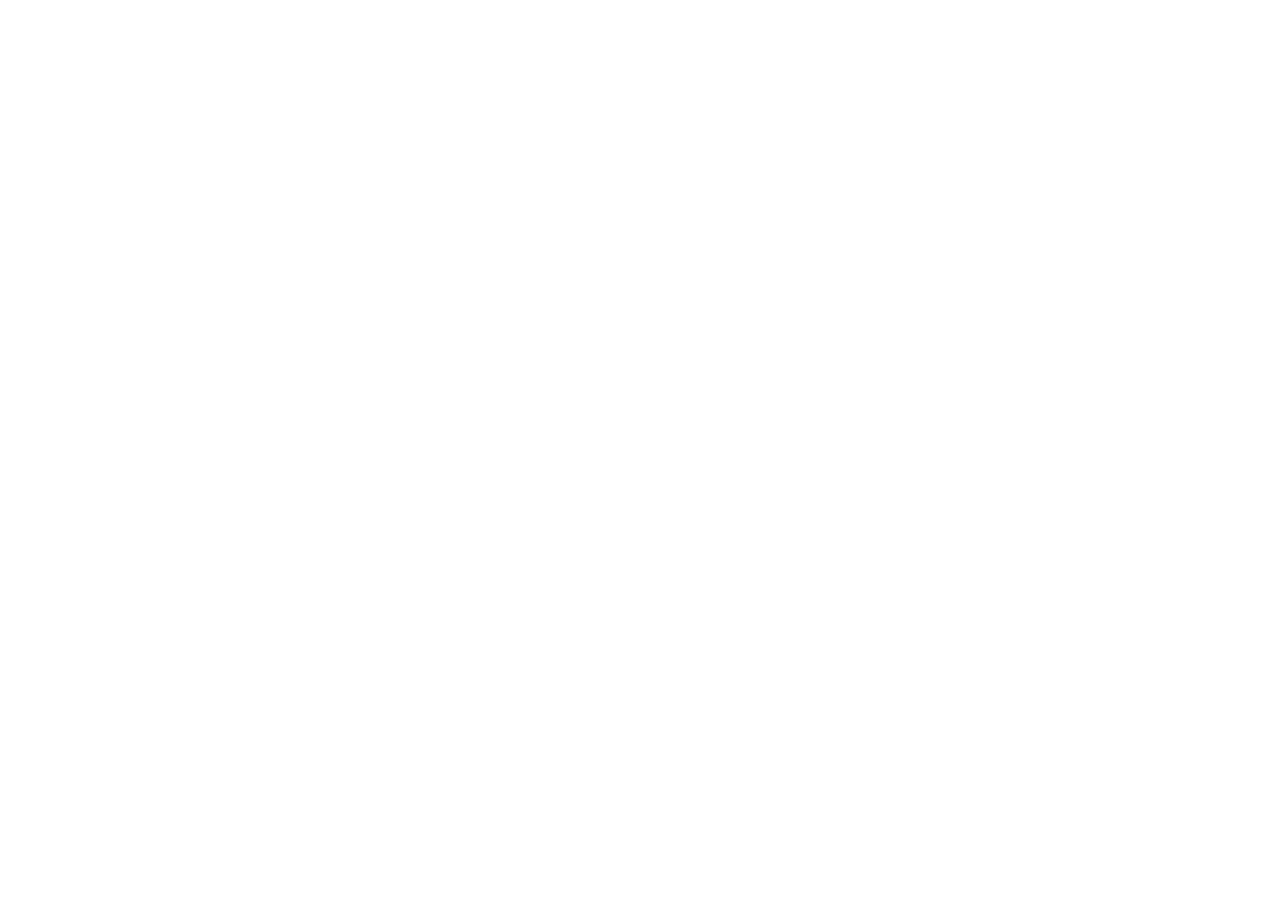
==== index.html @ 12dd681a "Initial file setup for the final project" ====
<!DOCTYPE html>
<html lang="en">
<head>
    <meta charset="UTF-8">
    <meta name="viewport" content="width=device-width, initial-scale=1.0">
    <link rel="stylesheet" href="/css/custom.css">
    <title>Document</title>
</head>
<body>
    <script src="node_modules/bootstrap/dist/js/bootstrap.bundle.min.js"></script>
</body>
</html>
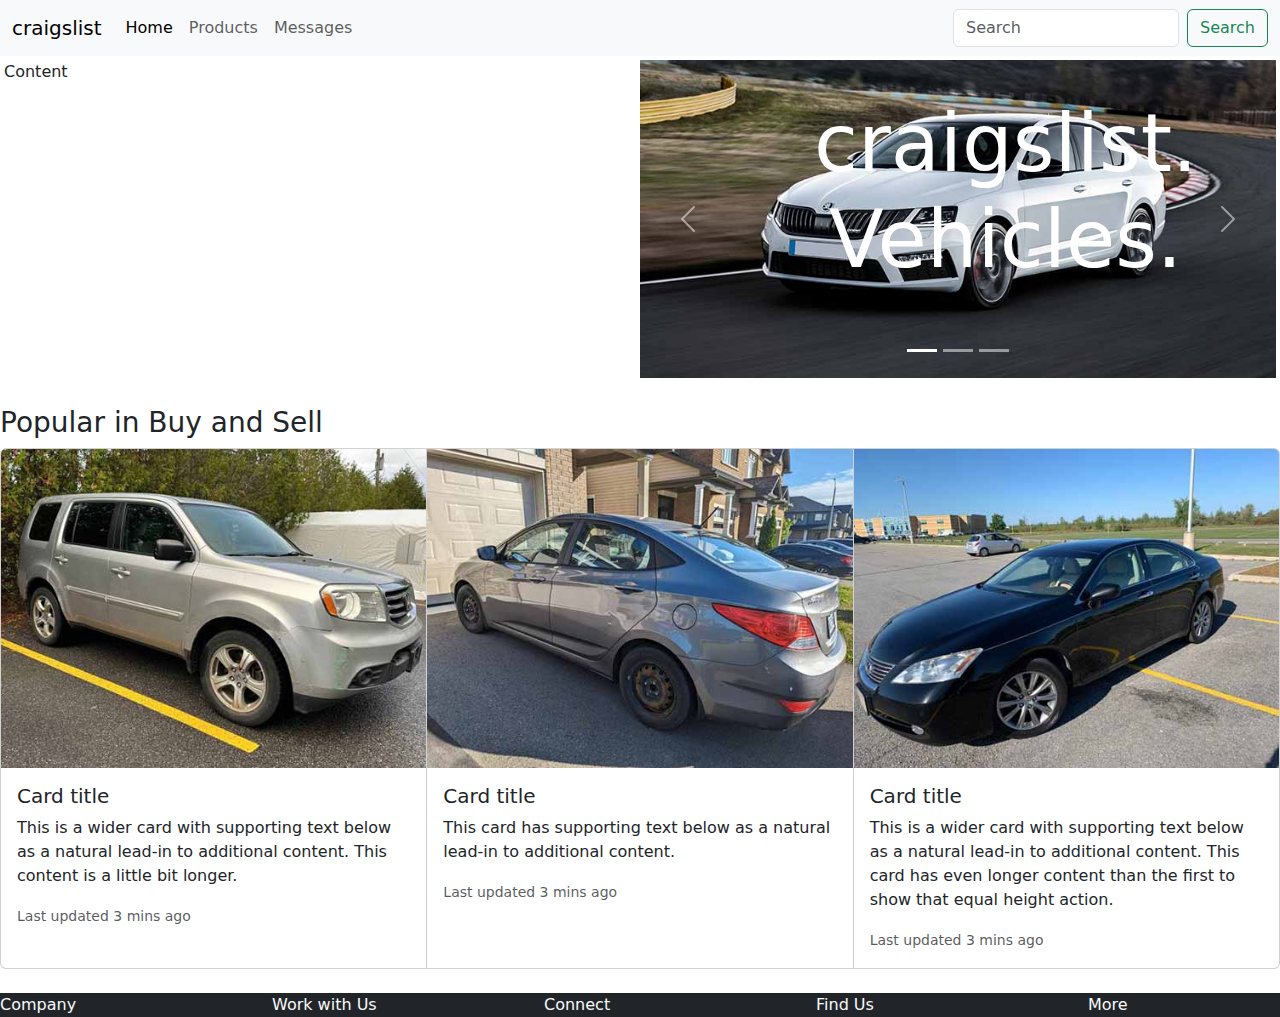
==== commit a286afcb: "Added optimized images and lots of content to all pages." ====
--- a/index.html
+++ b/index.html
@@ -3,10 +3,125 @@
 <head>
     <meta charset="UTF-8">
     <meta name="viewport" content="width=device-width, initial-scale=1.0">
-    <link rel="stylesheet" href="/css/custom.css">
-    <title>Document</title>
+    <link rel="stylesheet" href="css/custom.css">
+    <title>Home</title>
+    <link rel="icon" type="image/x-icon" href="/images/favicon.ico">
+    <link rel="stylesheet" href="https://fonts.googleapis.com/css2?family=Material+Symbols+Outlined:opsz,wght,FILL,GRAD@24,400,0,0" />
 </head>
 <body>
     <script src="node_modules/bootstrap/dist/js/bootstrap.bundle.min.js"></script>
+    <header>
+        <section>
+        <nav class="navbar navbar-expand-lg bg-body-tertiary">
+            <div class="container-fluid">
+              <button class="navbar-toggler" type="button" data-bs-toggle="collapse" data-bs-target="#navbarTogglerDemo03" aria-controls="navbarTogglerDemo03" aria-expanded="false" aria-label="Toggle navigation">
+                <span class="navbar-toggler-icon"></span>
+              </button>
+              <a class="navbar-brand" href="index.html">craigslist</a>
+              <div class="collapse navbar-collapse" id="navbarTogglerDemo03">
+                <ul class="navbar-nav me-auto mb-2 mb-lg-0">
+                  <li class="nav-item">
+                    <a class="nav-link active" aria-current="page" href="index.html">Home</a>
+                  </li>
+                  <li class="nav-item">
+                    <a class="nav-link" href="products.html">Products</a>
+                  </li>
+                  <li class="nav-item">
+                    <a class="nav-link" href="about.html">Messages</a>
+                  </li>
+                </ul>
+                <form class="d-flex" role="search">
+                  <input class="form-control me-2" type="search" placeholder="Search" aria-label="Search">
+                  <button class="btn btn-outline-success" type="submit">Search</button>
+                </form>
+              </div>
+            </div>
+          </nav>
+        </section>
+        <section id="hero" class="m-1">
+            <div>
+                Content
+            </div>
+            <div id="carouselExampleIndicators" class="carousel slide">
+                <div class="carousel-indicators">
+                    <button type="button" data-bs-target="#carouselExampleIndicators" data-bs-slide-to="0" class="active" aria-current="true" aria-label="Slide 1"></button>
+                    <button type="button" data-bs-target="#carouselExampleIndicators" data-bs-slide-to="1" aria-label="Slide 2"></button>
+                    <button type="button" data-bs-target="#carouselExampleIndicators" data-bs-slide-to="2" aria-label="Slide 3"></button>
+                </div>
+                <div class="carousel-inner">
+                    <div class="carousel-item active">
+                    <img src="images/optimized/white-car.jpg" class="d-block w-100" alt="...">
+                    <div class="carousel-caption">
+                        <h5 class="display-1">craigslist. Vehicles.</h5>
+                        </div>
+                    </div>
+                    <div class="carousel-item">
+                    <img src="images/optimized/beigerover.jpg" class="d-block w-100" alt="...">
+                    </div>
+                    <div class="carousel-item">
+                    <img src="images/optimized/blackcar.jpg" class="d-block w-100" alt="...">
+                    </div>
+                </div>
+                <button class="carousel-control-prev" type="button" data-bs-target="#carouselExampleIndicators" data-bs-slide="prev">
+                    <span class="carousel-control-prev-icon" aria-hidden="true"></span>
+                    <span class="visually-hidden">Previous</span>
+                </button>
+                <button class="carousel-control-next" type="button" data-bs-target="#carouselExampleIndicators" data-bs-slide="next">
+                    <span class="carousel-control-next-icon" aria-hidden="true"></span>
+                    <span class="visually-hidden">Next</span>
+                </button>
+            </div>
+        </section>
+        </section>
+        <section class="pt-4">
+            <h3>Popular in Buy and Sell</h3>
+            <div class="card-group">
+                <div class="card">
+                  <img src="images/optimized/beigerover.jpg" class="card-img-top" alt="...">
+                  <div class="card-body">
+                    <h5 class="card-title">Card title</h5>
+                    <p class="card-text">This is a wider card with supporting text below as a natural lead-in to additional content. This content is a little bit longer.</p>
+                    <p class="card-text"><small class="text-body-secondary">Last updated 3 mins ago</small></p>
+                  </div>
+                </div>
+                <div class="card">
+                  <img src="images/optimized/greysedan.jpg" class="card-img-top" alt="...">
+                  <div class="card-body">
+                    <h5 class="card-title">Card title</h5>
+                    <p class="card-text">This card has supporting text below as a natural lead-in to additional content.</p>
+                    <p class="card-text"><small class="text-body-secondary">Last updated 3 mins ago</small></p>
+                  </div>
+                </div>
+                <div class="card">
+                  <img src="images/optimized/blackcar.jpg" class="card-img-top" alt="...">
+                  <div class="card-body">
+                    <h5 class="card-title">Card title</h5>
+                    <p class="card-text">This is a wider card with supporting text below as a natural lead-in to additional content. This card has even longer content than the first to show that equal height action.</p>
+                    <p class="card-text"><small class="text-body-secondary">Last updated 3 mins ago</small></p>
+                  </div>
+                </div>
+              </div>
+        </section>
+        <section>
+            <footer class="pt-4">
+                <div class="bg-dark text-light row row-cols-5">
+                    <div class="col">Company
+                    </div>
+                    <div class="col">Work with Us
+                    </div>
+                    <div class="col">Connect
+                    </div>
+                    <div class="col">Find Us
+                        <img src="">
+                        <img src="">
+                        <img src="">
+                        <img src="">
+                    </div>
+                    <div class="col">More
+                    </div>
+                </div>
+            </footer>
+        </section>
+    </header>
 </body>
-</html>+</html>
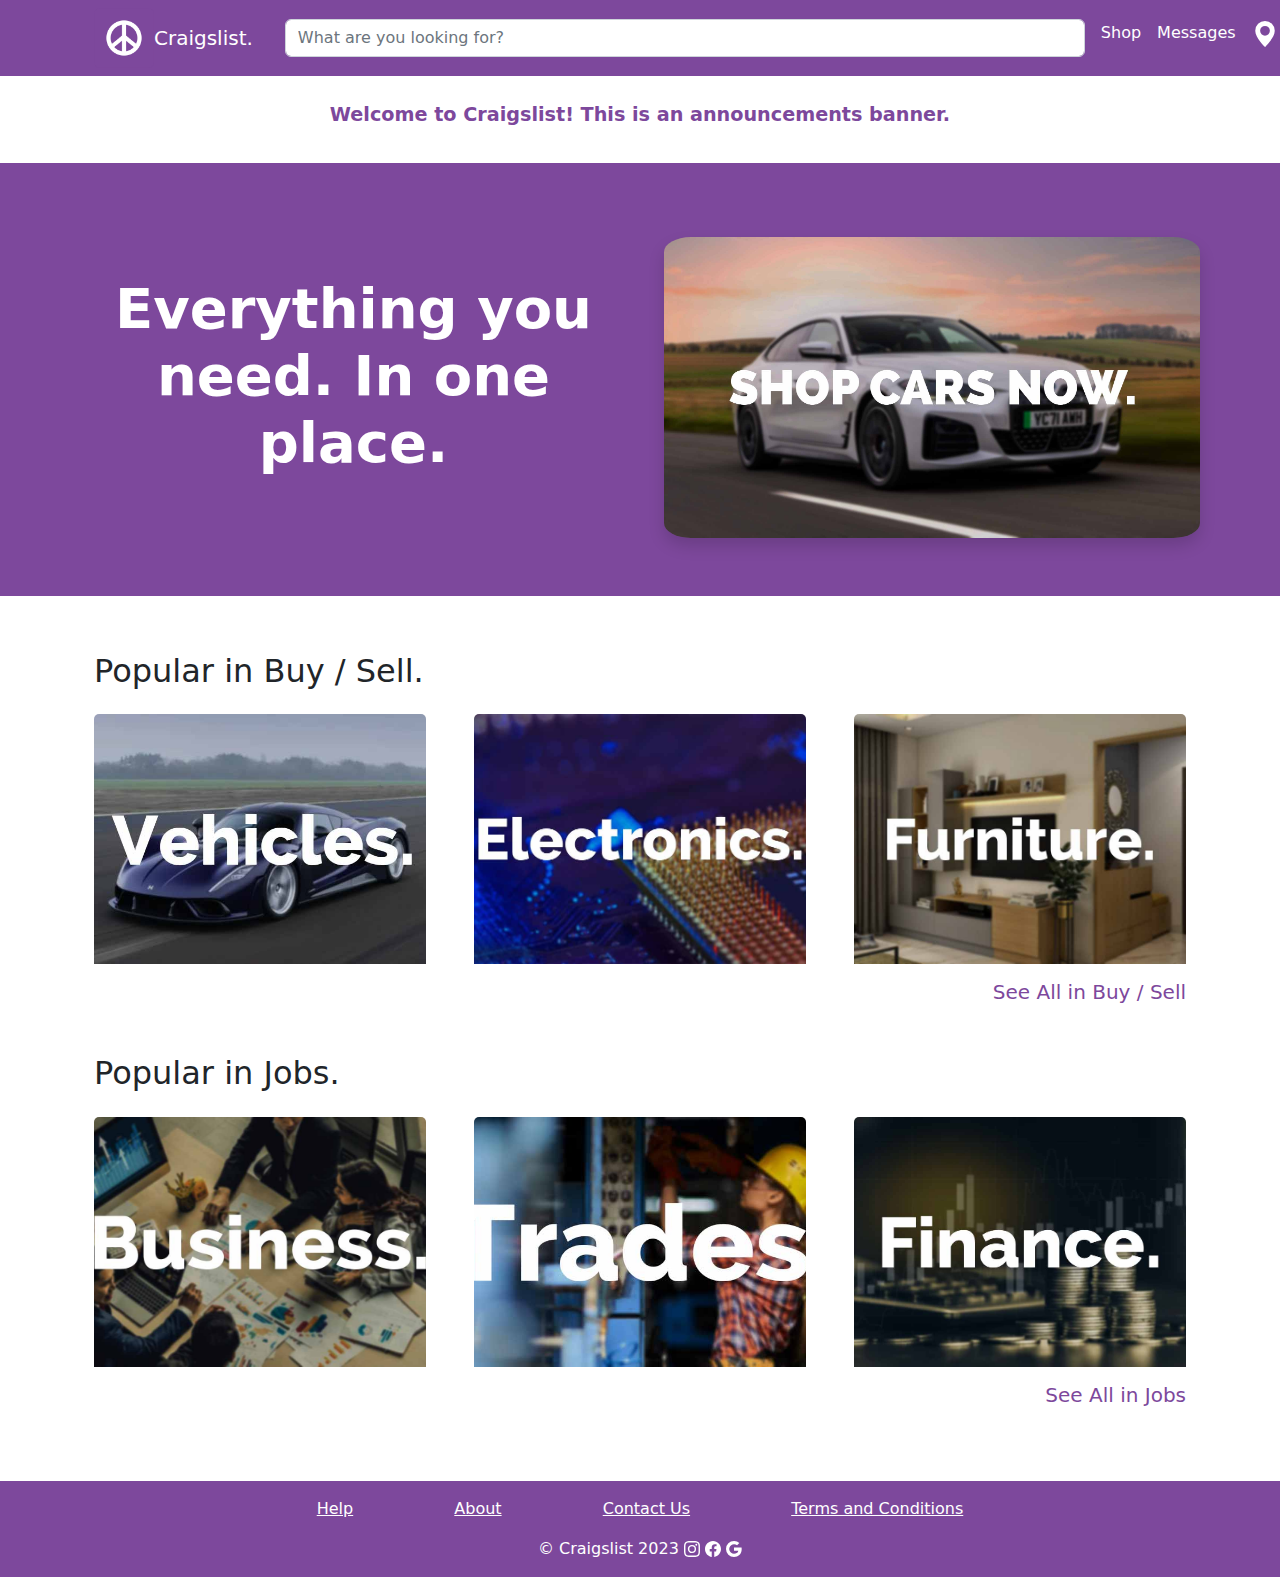
==== commit 2f2b9442: "Added html content + css + final touches" ====
--- a/index.html
+++ b/index.html
@@ -1,127 +1,182 @@
 <!DOCTYPE html>
 <html lang="en">
-<head>
-    <meta charset="UTF-8">
-    <meta name="viewport" content="width=device-width, initial-scale=1.0">
-    <link rel="stylesheet" href="css/custom.css">
-    <title>Home</title>
-    <link rel="icon" type="image/x-icon" href="/images/favicon.ico">
-    <link rel="stylesheet" href="https://fonts.googleapis.com/css2?family=Material+Symbols+Outlined:opsz,wght,FILL,GRAD@24,400,0,0" />
-</head>
-<body>
-    <script src="node_modules/bootstrap/dist/js/bootstrap.bundle.min.js"></script>
-    <header>
-        <section>
-        <nav class="navbar navbar-expand-lg bg-body-tertiary">
-            <div class="container-fluid">
-              <button class="navbar-toggler" type="button" data-bs-toggle="collapse" data-bs-target="#navbarTogglerDemo03" aria-controls="navbarTogglerDemo03" aria-expanded="false" aria-label="Toggle navigation">
-                <span class="navbar-toggler-icon"></span>
-              </button>
-              <a class="navbar-brand" href="index.html">craigslist</a>
-              <div class="collapse navbar-collapse" id="navbarTogglerDemo03">
-                <ul class="navbar-nav me-auto mb-2 mb-lg-0">
-                  <li class="nav-item">
-                    <a class="nav-link active" aria-current="page" href="index.html">Home</a>
-                  </li>
-                  <li class="nav-item">
-                    <a class="nav-link" href="products.html">Products</a>
-                  </li>
-                  <li class="nav-item">
-                    <a class="nav-link" href="about.html">Messages</a>
-                  </li>
-                </ul>
-                <form class="d-flex" role="search">
-                  <input class="form-control me-2" type="search" placeholder="Search" aria-label="Search">
-                  <button class="btn btn-outline-success" type="submit">Search</button>
-                </form>
+    <head>
+        <meta charset="utf-8" />
+        <meta name="viewport" content="width=device-width, initial-scale=1, shrink-to-fit=no" />
+        <meta name="description" content="" />
+        <meta name="author" content="" />
+        <title>Shop Homepage - Start Bootstrap Template</title>
+        <!-- Favicon-->
+        <link rel="icon" type="image/x-icon" href="assets/favicon.ico" />
+        <!-- Bootstrap icons-->
+        <link href="https://cdn.jsdelivr.net/npm/bootstrap-icons@1.5.0/font/bootstrap-icons.css" rel="stylesheet" />
+        <!-- Core theme CSS (includes Bootstrap)-->
+        <link href="styles.css" rel="stylesheet" />
+    </head>
+    <body>
+        <!-- Navigation-->
+        <nav class="navbar navbar-expand-lg navbar-light bs-purple">
+            <div class="container px-4 px-lg-5">
+              <img src="images/CraigslistIcon.png" class="mr-2" width="60">
+                <a class="navbar-brand text-white" href="index.html">Craigslist.</a>
+              <!--Search bar-->
+                <form class="d-flex ms-3">
+                  <input class="form-control me-2" type="search" placeholder="What are you looking for?" aria-label="Search" style="width: 800px;">
+              </form>
+              
+                <button class="navbar-toggler" type="button" data-bs-toggle="collapse" data-bs-target="#navbarSupportedContent" aria-controls="navbarSupportedContent" aria-expanded="false" aria-label="Toggle navigation"><span class="navbar-toggler-icon"></span></button>
+                <div class="collapse navbar-collapse" id="navbarSupportedContent">
+                    <ul class="navbar-nav me-auto mb-2 mb-lg-0 ms-lg-4">
+                        <li class="nav-item"><a class="nav-link active" aria-current="page" href="shop.html">Shop</a></li>
+                        <li class="nav-item"><a class="nav-link" href="messages.html">Messages</a></li>
+                        <li class="nav-item">
+                          <li class="nav-item">
+                            <a class="nav-link" href="messages.html" style="color: white;">
+                              <svg xmlns="http://www.w3.org/2000/svg" width="26" height="26" fill="currentColor" class="bi bi-geo-alt-fill" viewBox="0 0 16 16">
+                                <path d="M8 16s6-5.686 6-10A6 6 0 0 0 2 6c0 4.314 6 10 6 10m0-7a3 3 0 1 1 0-6 3 3 0 0 1 0 6"/>
+                              </svg>
+                            </a>
+                        </li>
+                          <a class="nav-link" href="messages.html" style="color: white;">
+                              <svg xmlns="http://www.w3.org/2000/svg" width="26" height="26" fill="currentColor" class="bi bi-person-fill" viewBox="0 0 16 16">
+                                  <path d="M3 14s-1 0-1-1 1-4 6-4 6 3 6 4-1 1-1 1zm5-6a3 3 0 1 0 0-6 3 3 0 0 0 0 6"/>
+                              </svg>
+                          </a>
+                      </li>
+                    </ul>
+                </div>
+            </div>
+        </nav>
+
+<!-- Announcements Banner -->
+<div class="container px-4 px-lg-5 my-2">
+  <div class="alert bs-purple border-purple banner-font text-center" role="alert">
+    <strong style="color: #7D489C;">Welcome to Craigslist! This is an announcements banner. </strong>
+  </div>
+</div>
+        <!-- Header-->
+        <header class="bs-purple py-1">
+          <div class="container px-4 px-lg-5 my-5">
+              <div class="row align-items-center">
+                  <div class="col-lg-6 text-center text-lg-left text-white">
+                      <h1 class="display-4 fw-bolder" style="margin-left: -15px;">Everything you <br> need. In one place.</h1>
+                  </div>
+                  <div class="col-lg-6 text-center text-lg-right">
+
+                    <a href="shop.html" class="btn btn-primary" style="background-color: transparent; border: none;">
+                      <img src="images/SHOPCARSNOW.jpg" alt="Your Photo" class="img-fluid mt-3 shadow" style="max-width: 105%; border-radius: 5%;">
+                    </a>
+                    </div>
               </div>
+          </div>
+      </header>
+       
+   <!-- Section-->
+   <section class="py-2">
+    <div class="container px-4 px-lg-5 mt-5">
+      <h2 class="text-start mb-4">Popular in Buy / Sell.</h2>
+        <div class="row gx-4 gx-lg-5 row-cols-2 row-cols-md-3 justify-content-center">
+
+            <div class="col mb-5">
+                <div class="card h-100 border-0">
+                    <!-- Product image -->
+                    <a href="shop.html" class="card-button">
+                    <img class="card-img-top custom-img-height" src="images/vehicles.jpg" alt="Vehicles" />
+                    </a>
+                </div>
             </div>
-          </nav>
-        </section>
-        <section id="hero" class="m-1">
-            <div>
-                Content
+
+            <div class="col mb-5">
+                <div class="card h-100 border-0">
+                    <!-- Product image -->
+                    <a href="shop.html" class="card-button">
+                    <img class="card-img-top custom-img-height" src="images/Electronics.jpg" alt="Electronics" />
+                    </a>
+                </div>
             </div>
-            <div id="carouselExampleIndicators" class="carousel slide">
-                <div class="carousel-indicators">
-                    <button type="button" data-bs-target="#carouselExampleIndicators" data-bs-slide-to="0" class="active" aria-current="true" aria-label="Slide 1"></button>
-                    <button type="button" data-bs-target="#carouselExampleIndicators" data-bs-slide-to="1" aria-label="Slide 2"></button>
-                    <button type="button" data-bs-target="#carouselExampleIndicators" data-bs-slide-to="2" aria-label="Slide 3"></button>
-                </div>
-                <div class="carousel-inner">
-                    <div class="carousel-item active">
-                    <img src="images/optimized/white-car.jpg" class="d-block w-100" alt="...">
-                    <div class="carousel-caption">
-                        <h5 class="display-1">craigslist. Vehicles.</h5>
-                        </div>
-                    </div>
-                    <div class="carousel-item">
-                    <img src="images/optimized/beigerover.jpg" class="d-block w-100" alt="...">
-                    </div>
-                    <div class="carousel-item">
-                    <img src="images/optimized/blackcar.jpg" class="d-block w-100" alt="...">
-                    </div>
-                </div>
-                <button class="carousel-control-prev" type="button" data-bs-target="#carouselExampleIndicators" data-bs-slide="prev">
-                    <span class="carousel-control-prev-icon" aria-hidden="true"></span>
-                    <span class="visually-hidden">Previous</span>
-                </button>
-                <button class="carousel-control-next" type="button" data-bs-target="#carouselExampleIndicators" data-bs-slide="next">
-                    <span class="carousel-control-next-icon" aria-hidden="true"></span>
-                    <span class="visually-hidden">Next</span>
-                </button>
-            </div>
-        </section>
-        </section>
-        <section class="pt-4">
-            <h3>Popular in Buy and Sell</h3>
-            <div class="card-group">
-                <div class="card">
-                  <img src="images/optimized/beigerover.jpg" class="card-img-top" alt="...">
-                  <div class="card-body">
-                    <h5 class="card-title">Card title</h5>
-                    <p class="card-text">This is a wider card with supporting text below as a natural lead-in to additional content. This content is a little bit longer.</p>
-                    <p class="card-text"><small class="text-body-secondary">Last updated 3 mins ago</small></p>
+
+            <div class="col mb-5">
+                <div class="card h-100 border-0">
+                    <!-- Product image -->
+                    <a href="shop.html" class="card-button">
+                    <img class="card-img-top custom-img-height" src="images/furniture.jpg" alt="Furniture" />
+                    </a>
+                    <div class="text-end mt-3">
+                      <a href="shop.html" class="text-decoration-none text-purple h5">See All in Buy / Sell</a>
                   </div>
                 </div>
-                <div class="card">
-                  <img src="images/optimized/greysedan.jpg" class="card-img-top" alt="...">
-                  <div class="card-body">
-                    <h5 class="card-title">Card title</h5>
-                    <p class="card-text">This card has supporting text below as a natural lead-in to additional content.</p>
-                    <p class="card-text"><small class="text-body-secondary">Last updated 3 mins ago</small></p>
+            </div>
+          </section>
+<!--Section2-->
+   <section class="py-4 mt-n4">
+    <div class="container px-4 px-lg-5 mt-5">
+      <h2 class="text-start mb-4">Popular in Jobs.</h2>
+        <div class="row gx-4 gx-lg-5 row-cols-2 row-cols-md-3 justify-content-center">
+
+            <div class="col mb-5">
+                <div class="card h-100 border-0">
+                    <!-- Product image -->
+                    <a href="shop.html" class="card-button">
+                    <img class="card-img-top custom-img-height" src="images/business.jpg" alt="Business" />
+                    </a>
+                </div>
+            </div>
+
+            <div class="col mb-5">
+                <div class="card h-100 border-0">
+                    <!-- Product image -->
+                    <a href="shop.html" class="card-button">
+                    <img class="card-img-top custom-img-height" src="images/trades.jpg" alt="Trades" />
+                    </a>
+                </div>
+            </div>
+
+            <div class="col mb-5">
+                <div class="card h-100 border-0">
+                    <!-- Product image -->
+                    <a href="shop.html" class="card-button">
+                    <img class="card-img-top custom-img-height" src="images/finance.jpg" alt="Finance" />
+                    </a>
+                    <div class="text-end mt-3">
+                      <a href="shop.html" class="text-decoration-none text-purple h5">See All in Jobs</a>
                   </div>
                 </div>
-                <div class="card">
-                  <img src="images/optimized/blackcar.jpg" class="card-img-top" alt="...">
-                  <div class="card-body">
-                    <h5 class="card-title">Card title</h5>
-                    <p class="card-text">This is a wider card with supporting text below as a natural lead-in to additional content. This card has even longer content than the first to show that equal height action.</p>
-                    <p class="card-text"><small class="text-body-secondary">Last updated 3 mins ago</small></p>
-                  </div>
-                </div>
+            </div>
+
+        </div>
+    </div>
+</section>
+
+        <!-- Footer-->
+        <footer class="py-3 bs-purple text-white">
+          <div class="container text-center">
+              <!-- Navigation links -->
+              <div class="mb-3">
+                  <a href="#!" class="text-white mx-5">Help</a>
+                  <a href="#!" class="text-white mx-5">About</a>
+                  <a href="#!" class="text-white mx-5">Contact Us</a>
+                  <a href="#!" class="text-white mx-5">Terms and Conditions</a>
               </div>
-        </section>
-        <section>
-            <footer class="pt-4">
-                <div class="bg-dark text-light row row-cols-5">
-                    <div class="col">Company
-                    </div>
-                    <div class="col">Work with Us
-                    </div>
-                    <div class="col">Connect
-                    </div>
-                    <div class="col">Find Us
-                        <img src="">
-                        <img src="">
-                        <img src="">
-                        <img src="">
-                    </div>
-                    <div class="col">More
-                    </div>
-                </div>
-            </footer>
-        </section>
-    </header>
-</body>
+              <!-- Copyright -->
+              <p class="m-0">
+                &copy; Craigslist 2023 
+                <span>
+                <svg xmlns="http://www.w3.org/2000/svg" width="16" height="16" fill="currentColor" class="bi bi-instagram" viewBox="0 0 16 16">
+                  <path d="M8 0C5.829 0 5.556.01 4.703.048 3.85.088 3.269.222 2.76.42a3.917 3.917 0 0 0-1.417.923A3.927 3.927 0 0 0 .42 2.76C.222 3.268.087 3.85.048 4.7.01 5.555 0 5.827 0 8.001c0 2.172.01 2.444.048 3.297.04.852.174 1.433.372 1.942.205.526.478.972.923 1.417.444.445.89.719 1.416.923.51.198 1.09.333 1.942.372C5.555 15.99 5.827 16 8 16s2.444-.01 3.298-.048c.851-.04 1.434-.174 1.943-.372a3.916 3.916 0 0 0 1.416-.923c.445-.445.718-.891.923-1.417.197-.509.332-1.09.372-1.942C15.99 10.445 16 10.173 16 8s-.01-2.445-.048-3.299c-.04-.851-.175-1.433-.372-1.941a3.926 3.926 0 0 0-.923-1.417A3.911 3.911 0 0 0 13.24.42c-.51-.198-1.092-.333-1.943-.372C10.443.01 10.172 0 7.998 0h.003zm-.717 1.442h.718c2.136 0 2.389.007 3.232.046.78.035 1.204.166 1.486.275.373.145.64.319.92.599.28.28.453.546.598.92.11.281.24.705.275 1.485.039.843.047 1.096.047 3.231s-.008 2.389-.047 3.232c-.035.78-.166 1.203-.275 1.485a2.47 2.47 0 0 1-.599.919c-.28.28-.546.453-.92.598-.28.11-.704.24-1.485.276-.843.038-1.096.047-3.232.047s-2.39-.009-3.233-.047c-.78-.036-1.203-.166-1.485-.276a2.478 2.478 0 0 1-.92-.598 2.48 2.48 0 0 1-.6-.92c-.109-.281-.24-.705-.275-1.485-.038-.843-.046-1.096-.046-3.233 0-2.136.008-2.388.046-3.231.036-.78.166-1.204.276-1.486.145-.373.319-.64.599-.92.28-.28.546-.453.92-.598.282-.11.705-.24 1.485-.276.738-.034 1.024-.044 2.515-.045v.002zm4.988 1.328a.96.96 0 1 0 0 1.92.96.96 0 0 0 0-1.92zm-4.27 1.122a4.109 4.109 0 1 0 0 8.217 4.109 4.109 0 0 0 0-8.217zm0 1.441a2.667 2.667 0 1 1 0 5.334 2.667 2.667 0 0 1 0-5.334"/>
+                </svg>
+                <svg xmlns="http://www.w3.org/2000/svg" width="16" height="16" fill="currentColor" class="bi bi-facebook" viewBox="0 0 16 16">
+                  <path d="M16 8.049c0-4.446-3.582-8.05-8-8.05C3.58 0-.002 3.603-.002 8.05c0 4.017 2.926 7.347 6.75 7.951v-5.625h-2.03V8.05H6.75V6.275c0-2.017 1.195-3.131 3.022-3.131.876 0 1.791.157 1.791.157v1.98h-1.009c-.993 0-1.303.621-1.303 1.258v1.51h2.218l-.354 2.326H9.25V16c3.824-.604 6.75-3.934 6.75-7.951"/>
+                </svg>
+                <svg xmlns="http://www.w3.org/2000/svg" width="16" height="16" fill="currentColor" class="bi bi-google" viewBox="0 0 16 16">
+                  <path d="M15.545 6.558a9.42 9.42 0 0 1 .139 1.626c0 2.434-.87 4.492-2.384 5.885h.002C11.978 15.292 10.158 16 8 16A8 8 0 1 1 8 0a7.689 7.689 0 0 1 5.352 2.082l-2.284 2.284A4.347 4.347 0 0 0 8 3.166c-2.087 0-3.86 1.408-4.492 3.304a4.792 4.792 0 0 0 0 3.063h.003c.635 1.893 2.405 3.301 4.492 3.301 1.078 0 2.004-.276 2.722-.764h-.003a3.702 3.702 0 0 0 1.599-2.431H8v-3.08h7.545z"/>
+                </svg>
+              </span>
+          </p>
+      </div>
+      </footer>
+        <!-- Bootstrap core JS-->
+        <script src="https://cdn.jsdelivr.net/npm/bootstrap@5.2.3/dist/js/bootstrap.bundle.min.js"></script>
+        <!-- Core theme JS-->
+        <script src="js/scripts.js"></script>
+    </body>
 </html>
